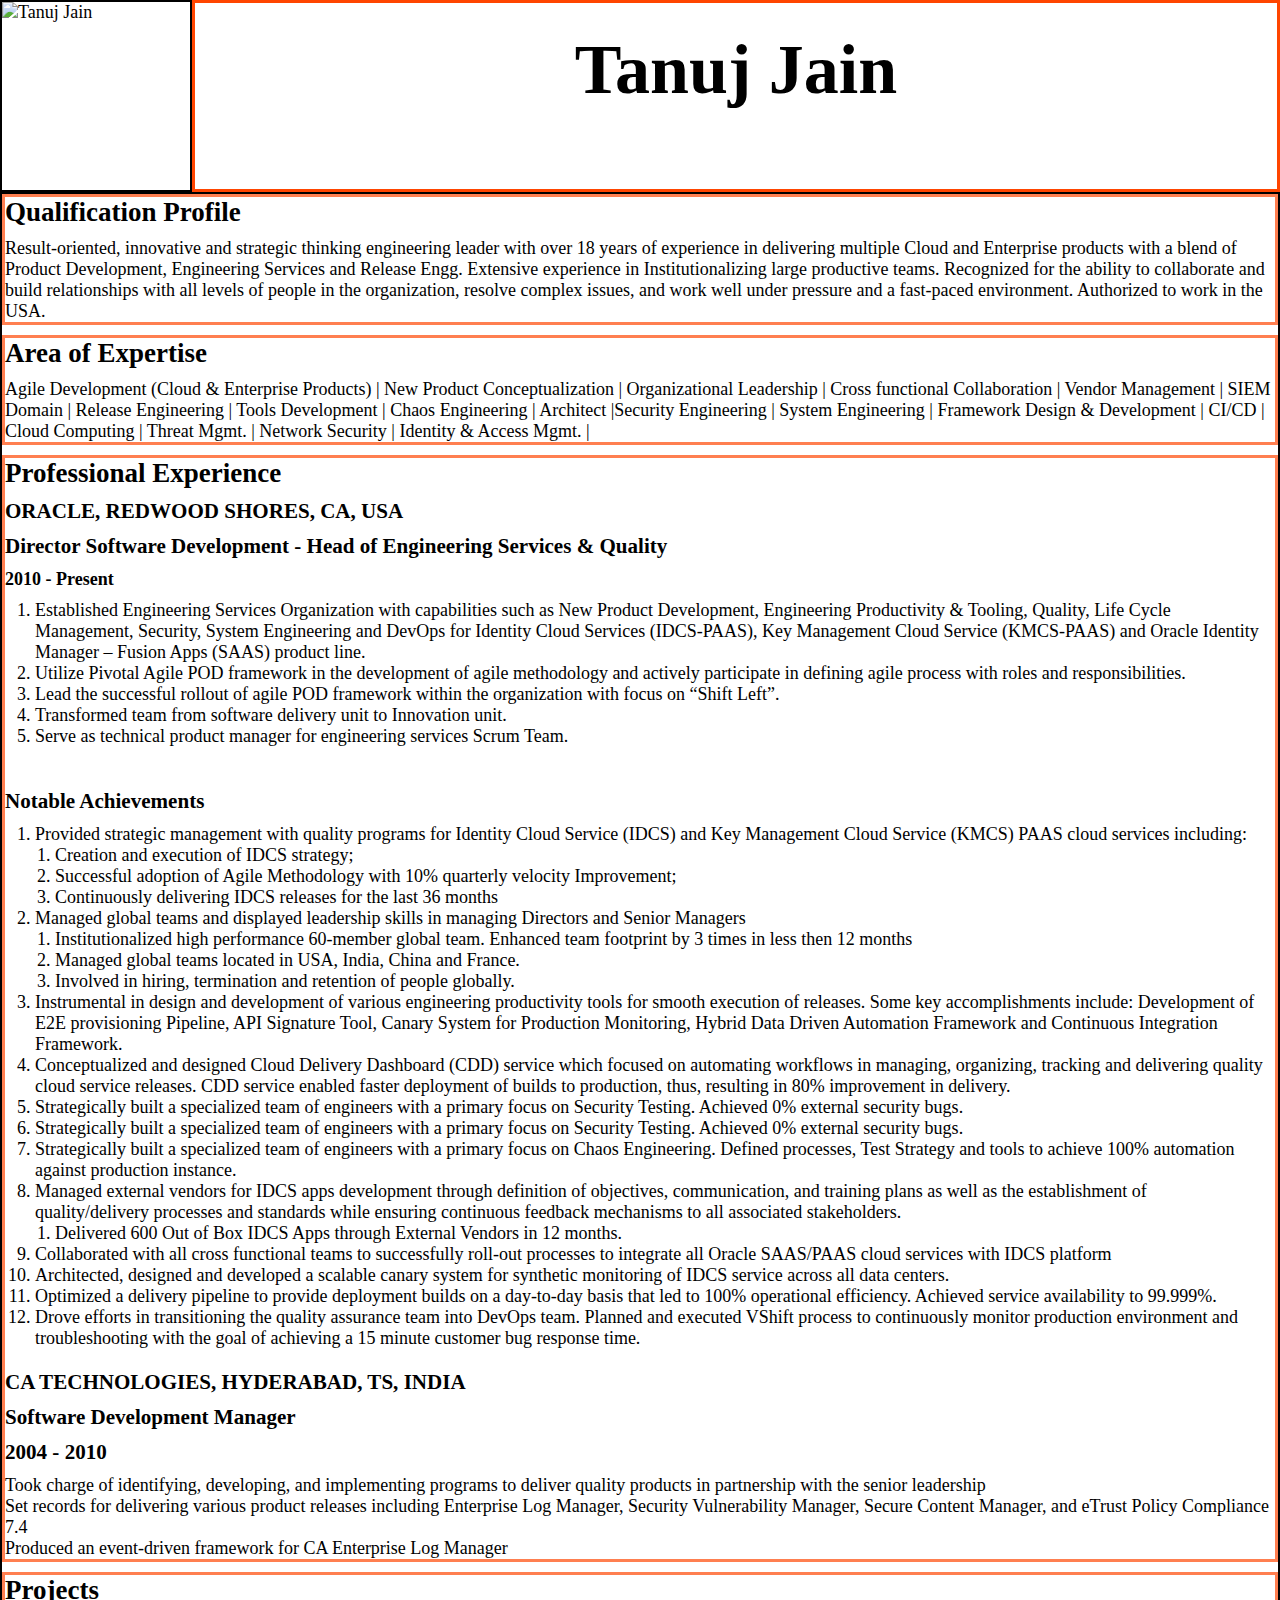
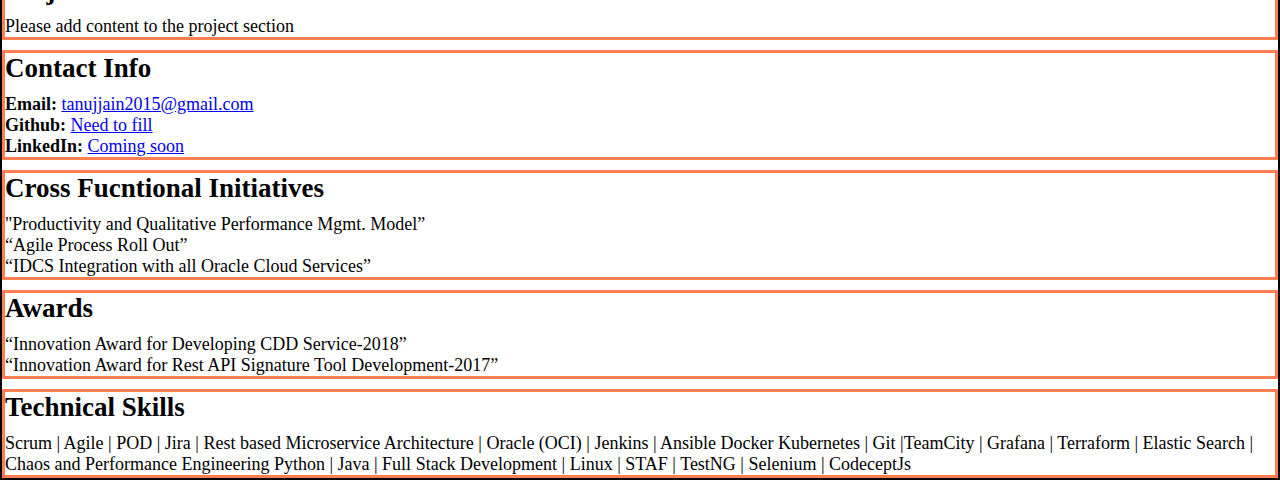
==== profile.html @ 17bcd844 "profile page addition" ====
<!-- Author: Tanuj Jain-->
<!-- Version: 1.0-->
<!-- Last Modified: Mar-17-2020 -->
<!-- This is portfolio portal website-->


<!DOCTYPE html>
<html lang="en-us">
  <head>
    <meta charset="UTF-8" />
    <title>Tanuj Jain Profile</title>
    <link rel="stylesheet" type="text/css" href="./assets/css/profile.css" />
  </head>
  <body>
    <header>
            <img id="profile_image" src=""  alt="Tanuj Jain" />
            <h1>Tanuj Jain</h1>
    </header>

    <!-- Qualification Profile-->
    <section class="main-container">
      <section class="grid-container">

        <!--Qualification Profile Section-->
        <section id="qualification_profile"  class="parent_container common grid-list-item">
          <h2>Qualification Profile</h2>
          <p>
            Result-oriented, innovative and strategic thinking engineering leader with over 18 years of experience in delivering multiple Cloud and Enterprise products with a blend of Product Development, Engineering Services and Release Engg. Extensive experience in Institutionalizing large productive teams. Recognized for the ability to collaborate and build relationships with all levels of people in the organization, resolve complex issues, and work well under pressure and a fast-paced environment. Authorized to work in the USA.
          </p>

        </section>

        <!--Area of Expertise Section-->
        <section id="area_of_expertise"  class="expertise common grid-list-item">
          <h2>Area of Expertise</h2>
          <p>
            Agile Development (Cloud & Enterprise Products) | New Product Conceptualization | Organizational Leadership | Cross functional Collaboration | Vendor Management | SIEM Domain | Release Engineering | Tools Development | Chaos Engineering | Architect |Security Engineering | System Engineering | Framework Design & Development | CI/CD | Cloud Computing | Threat Mgmt. | Network Security | Identity & Access Mgmt. |
          </p>
        </section>

        <!--Professional Experience-->
        <section id="professional_experience" class="experience common grid-list-item">
          <h2>Professional Experience</h2>
          <!--Oracle Experience-->
          <h3>ORACLE, REDWOOD SHORES, CA, USA</h3>
          <h3>Director Software Development - Head of Engineering Services & Quality</h3>
          <div>
          <h4>2010 - Present</h3>
            <div class="list">
              <ol>
                <li>
                  <p>Established Engineering Services Organization with capabilities such as New Product Development, Engineering Productivity & Tooling, Quality, Life Cycle Management, Security, System Engineering and DevOps for Identity Cloud Services (IDCS-PAAS), Key Management Cloud Service (KMCS-PAAS) and Oracle Identity Manager – Fusion Apps (SAAS) product line.</p>
                </li>
                <li>
                  <p>Utilize Pivotal Agile POD framework in the development of agile methodology and actively participate in defining agile process with roles and responsibilities.</p>
                </li>
                <li>
                  <p>Lead the successful rollout of agile POD framework within the organization with focus on “Shift Left”.</p>
                </li>
                <li>
                  <p>Transformed team from software delivery unit to Innovation unit.</p>
                </li>
                <li>
                  <p>Serve as technical product manager for engineering services Scrum Team.</p>
                </li>
              </ol>
            </div>
            <br/>
            <br/>

            <h3>Notable Achievements</h3>
            <nav class="list">
              <ol>
                <li>
                  <p>Provided strategic management with quality programs for Identity Cloud Service (IDCS) and Key Management Cloud Service (KMCS) PAAS cloud services including:</p>
                    <div class="sublist">
                      <ol >
                        <li>
                          <p>Creation and execution of IDCS strategy;</p>
                        </li>
                        <li>
                          <p>Successful adoption of Agile Methodology with 10% quarterly velocity Improvement;</p>
                        </li>
                        <li>
                          <p>Continuously delivering IDCS releases for the last 36 months</p>
                        </li>
                      </ol>
                    </div>
                </li>
                <li>
                  <p>Managed global teams and displayed leadership skills in managing Directors and Senior Managers</p>
                  <div class="sublist">
                    <ol >
                      <li>
                        <p>Institutionalized high performance 60-member global team. Enhanced team footprint by 3 times in less then 12 months</p>
                      </li>
                      <li>
                        <p>Managed global teams located in USA, India, China and France.</p>
                      </li>
                      <li>
                        <p>Involved in hiring, termination and retention of people globally.</p>
                      </li>
                    </ol>
                </div>
                </li>
                <li>
                  <p>Instrumental in design and development of various engineering productivity tools for smooth execution of releases. Some key accomplishments include: Development of E2E provisioning Pipeline, API Signature Tool, Canary System for Production Monitoring, Hybrid Data Driven Automation Framework and Continuous Integration Framework.</p>
                </li>
                <li>
                  <p>Conceptualized and designed Cloud Delivery Dashboard (CDD) service which focused on automating workflows in managing, organizing, tracking and delivering quality cloud service releases. CDD service enabled faster deployment of builds to production, thus, resulting in 80% improvement in delivery.</p>
                </li>
                <li>
                  <p>Strategically built a specialized team of engineers with a primary focus on Security Testing. Achieved 0% external security bugs.</p>
                </li>
                <li>
                  Strategically built a specialized team of engineers with a primary focus on Security Testing. Achieved 0% external security bugs.
                </li>
                <li>
                  <p>Strategically built a specialized team of engineers with a primary focus on Chaos Engineering. Defined processes, Test Strategy and tools to achieve 100% automation against production instance.</p>
                </li>
                <li>
                  <p>Managed external vendors for IDCS apps development through definition of objectives, communication, and training plans as well as the establishment of quality/delivery processes and standards while ensuring continuous feedback mechanisms to all associated stakeholders.</p>
                  <div class="sublist">
                    <ol >
                      <li>
                        <p>Delivered 600 Out of Box IDCS Apps through External Vendors in 12 months.</p>
                      </li>
                    </ol>
                </div>
                </li>
                <li>
                  <p>Collaborated with all cross functional teams to successfully roll-out processes to integrate all Oracle SAAS/PAAS cloud services with IDCS platform</p>
                </li>
                <li>
                  <p>Architected, designed and developed a scalable canary system for synthetic monitoring of IDCS service across all data centers.</p>
                </li>
                <li>
                  <p>Optimized a delivery pipeline to provide deployment builds on a day-to-day basis that led to 100% operational efficiency. Achieved service availability to 99.999%.</p>
                </li>
                <li>
                  <p>Drove efforts in transitioning the quality assurance team into DevOps team. Planned and executed VShift process to continuously monitor production environment and troubleshooting with the goal of achieving a 15 minute customer bug response time.</p>
                </li>
              </ol>
            </nav>
          </div>
           <br/>

            <!--CA Experience-->
        <div>
            <h3>CA TECHNOLOGIES, HYDERABAD, TS, INDIA</h3>
            <h3>Software Development Manager</h3>
            <div>
              <h3>2004 - 2010 </h3>
              <ol>
                <li>
                  <p>Took charge of identifying, developing, and implementing programs to deliver quality products in partnership with the senior leadership</p>
                </li>
                <li>
                  <p>Set records for delivering various product releases including Enterprise Log Manager, Security Vulnerability Manager, Secure Content Manager, and eTrust Policy Compliance 7.4</p>
                </li>
                <li>
                  <p>Produced an event-driven framework for CA Enterprise Log Manager</p>
                </li>
              </ol>
          </div> 
        </div>
        </section>

        <!--Projects Section-->
        <section id="projects" class="projects common grid-list-item">
          <h2>Projects</h2>
          <div>
            <p>Please add content to the project section</p>
        </div>
        </section>

        <!--Contact Info Section-->
      <section id="contact-info" class="contact-info common grid-list-item">
        <h2>Contact Info</h2>
        <div>
          <p><strong>Email:</strong> <a href="#">tanujjain2015@gmail.com</a></p>
        </div>
        <div>
          <p><strong>Github:</strong> <a href="#">Need to fill</a></p>
        </div>
        <div>
          <p><strong>LinkedIn:</strong> <a href="#">Coming soon</a></p>
        </div>
      </section>

      <!--Initiatives Section-->
      <section id="initiatives" class="initiatives common grid-list-item">
        <h2>Cross Fucntional Initiatives</h2>
        <div>
          <p>"Productivity and Qualitative Performance Mgmt. Model”</p>
          <p>“Agile Process Roll Out”</p>
          <p>“IDCS Integration with all Oracle Cloud Services”</p>
        </div>
      </section>

       <!--Awards Section-->
       <section id="awards" class="awards common grid-list-item ">
        <h2>Awards</h2>
        <div>
          <p>“Innovation Award for Developing CDD Service-2018”</p>
          <p>“Innovation Award for Rest API Signature Tool Development-2017”</p>
        </div>
      </section>

      
      <!--Technical Skills Section-->
      <section id="technical_skills" class="technical_skills common grid-list-item">
        <h2>Technical Skills</h2> 
        <div>
          <p>Scrum | Agile | POD | Jira | Rest based Microservice Architecture | Oracle (OCI) | Jenkins | Ansible Docker Kubernetes | Git |TeamCity | Grafana | Terraform | Elastic Search | Chaos and Performance Engineering
            Python | Java | Full Stack Development | Linux | STAF | TestNG | Selenium | CodeceptJs
          </p>
        </div>

      </section>
      </section>
    </section>

    
    <section id="left-navigation" class="left-navigation" >
      
    </section>

  </body>
</html>
---- assets/css/profile.css ----
/*
Author: Tanuj Jain
Version: 1.0
Dated: Mar-17-2020
Last Modified: Mar-17-2020
*/

* {
  margin: 0;
  padding: 0;
  box-sizing: border-box;
}

body {
  font-family: Georgia, 'Times New Roman', Times, serif;
  font-size: 18px;
  width: 100vw;
  height: 100vw;

}

header {
  display: flex;
  flex-wrap: wrap;
  justify-content: space-between;
  width: 100%;
  height: 15%;
}

header h1 {
  color: black;
  font-size: large;
  font-style: normal;
  font-weight: bolder;
  font-size: 70px;
  text-align: center;
  border-style: solid;
  border-color: orangered;
  border-width: 3px;
  width: 85%;
  padding-top: 27px;
  padding-bottom: 27px;
  /*float: left;*/
}

header img {
  width: 15%;
  border-style: solid;
  border-width: 2px;
  border-color: black;
}


/*.left-navigation {
  width: 20%;
  height: 90%;
  background-color: coral;
  display: flex;
  justify-content: space-evenly;
  flex-wrap: wrap;
  border-style: solid;
  border-width: 2px;
  background-color: burlywood;
  color: black;
}


.left-common h2 {
  width: 100%;
  text-align: center;
}

.left-common p {
  text-align: center;
  font-size: 16px;
  color: black;
}
*/
  

.main-container {
  width: 100%;
  height: 90%;
  /*float: right;*/
}

.grid-container {
  display: grid;
  grid-template-columns: 1fr;
  grid-template-rows: repeat (8, 11fr);
  /*background-color: palegreen;*/
  border: black;
  border-style: solid;
  border-width: 2px;
  grid-gap: 10px;
}


.grid-list-item {
  grid-column: 1  ;
  border: coral;
  border-style: solid;
}

.list {
  padding-left: 30px;
  padding-right: 10px
}

.sublist {
  padding-left: 20px;
}

.grid-list-item h2 {
  padding-bottom: 10px;
}

.grid-list-item h3 {

  padding-bottom: 10px;
}

.grid-list-item h4 {
  padding-bottom: 10px;
}




/*
header 
h1 {
  padding: 20px 0;
  margin: 0;
  margin-bottom: 20px;
  font-size: 28px;
  color: #eee;
  text-align: center;
  background: #333;
}
h2 {
  font-size: 24px;
}
a {
  color: #d21034;
}
.container {
  width: 1024px;
  margin: 0 auto;
}
#main-bio,
#contact-info,
#bio-image {
  float: left;
}
#main-bio {
  width: 70%;
}
#contact-info {
  width: 30%;
}
#bio-image {
  width: 200px;
  height: 200px;
  margin-right: 20px;
}
*/
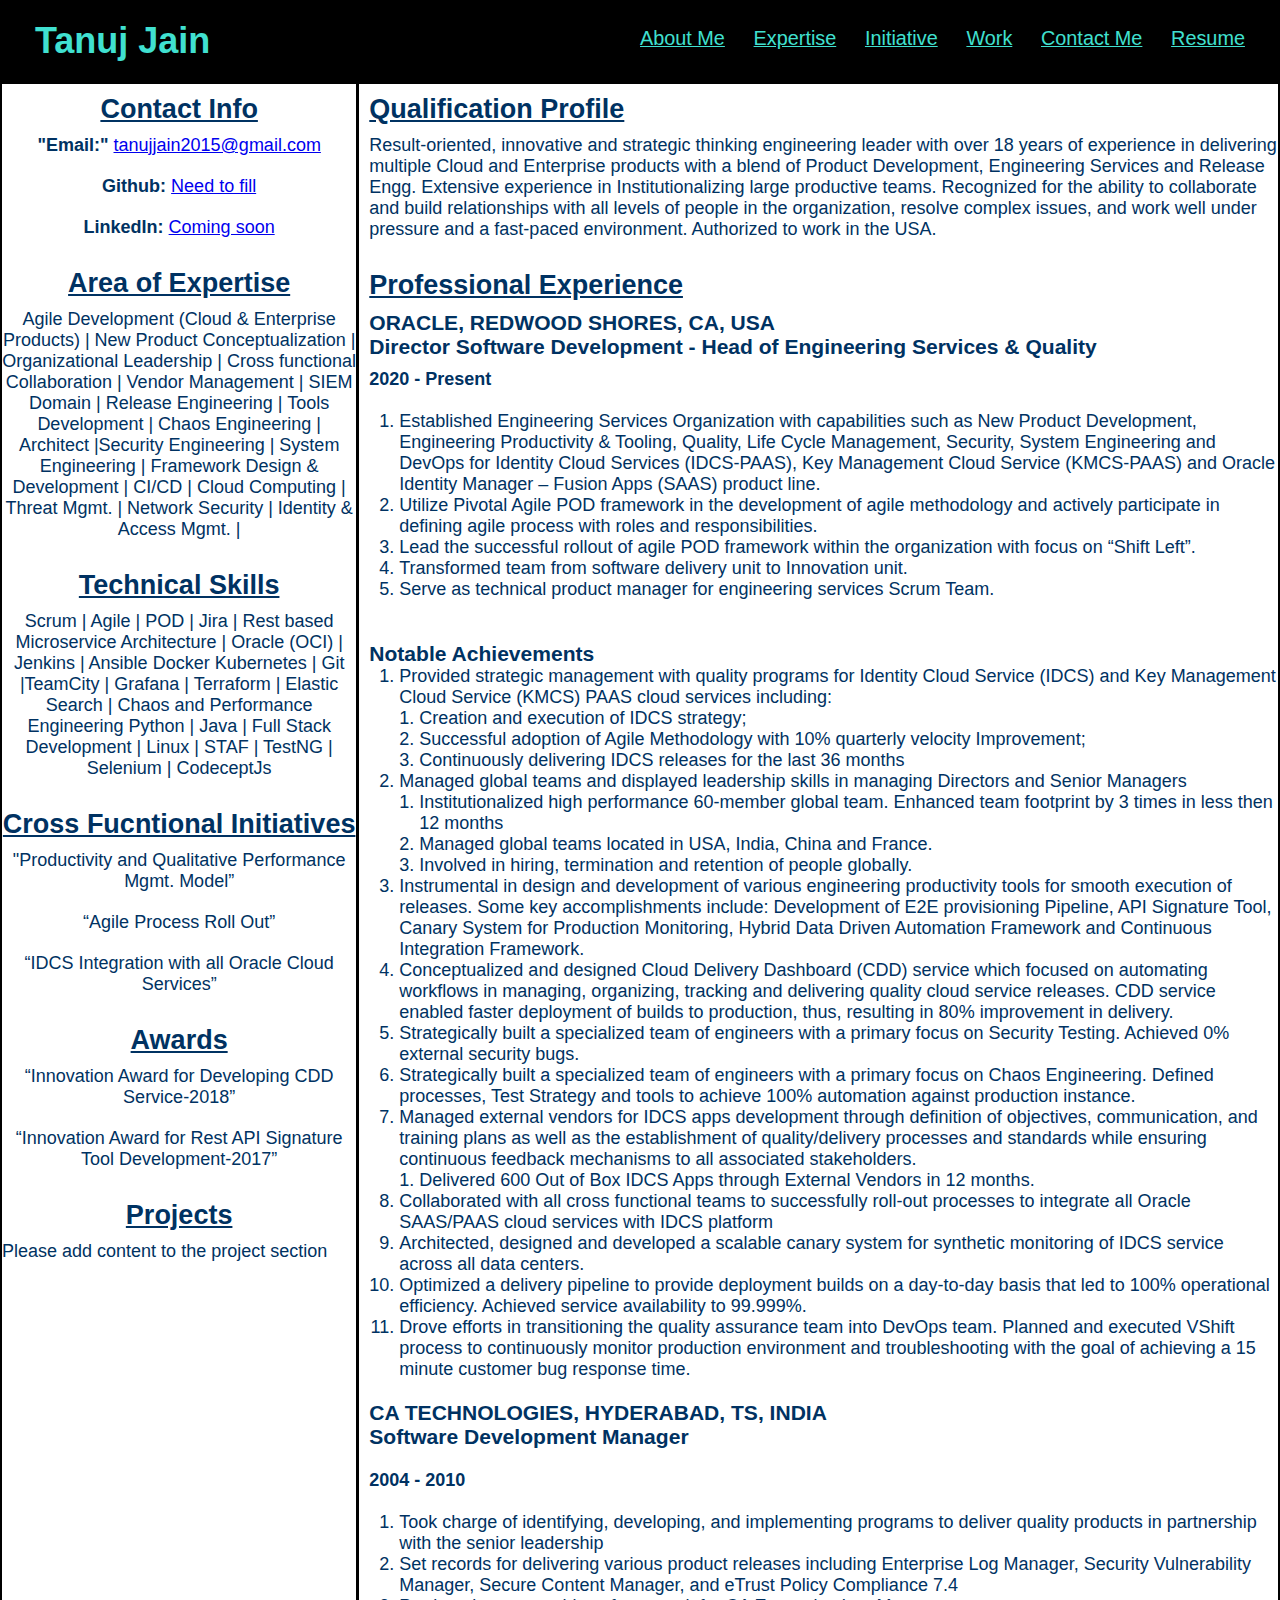
==== commit ff262912: "Latest Changes" ====
--- a/profile.html
+++ b/profile.html
@@ -13,8 +13,32 @@
   </head>
   <body>
     <header>
-            <img id="profile_image" src=""  alt="Tanuj Jain" />
+            <!--img id="profile_image" src=""  alt="" /-->
             <h1>Tanuj Jain</h1>
+            <nav> 
+              <!--Unordered Nav List-->
+              <ul>
+                <!--List item-->
+                <li>
+                    <a href="index.html#aboutme">About Me</a>
+                </li>
+                <li>
+                  <a href="index.html#expertise">Expertise</a>
+                </li>
+                <li>
+                  <a href="index.html#Initiative">Initiative</a>
+                </li>
+                <li>
+                    <a href="index.html#work">Work</a>
+                </li>
+                <li>
+                    <a href="index.html#contactme">Contact Me</a>
+                </li>
+                <li>
+                  <a href="profile.html">Resume</a>
+              </li>
+              </ul>
+           </nav>
     </header>
 
     <!-- Qualification Profile-->
@@ -22,7 +46,7 @@
       <section class="grid-container">
 
         <!--Qualification Profile Section-->
-        <section id="qualification_profile"  class="parent_container common grid-list-item">
+        <section id="qualification_profile"  class="qualification_profile common grid-list-item">
           <h2>Qualification Profile</h2>
           <p>
             Result-oriented, innovative and strategic thinking engineering leader with over 18 years of experience in delivering multiple Cloud and Enterprise products with a blend of Product Development, Engineering Services and Release Engg. Extensive experience in Institutionalizing large productive teams. Recognized for the ability to collaborate and build relationships with all levels of people in the organization, resolve complex issues, and work well under pressure and a fast-paced environment. Authorized to work in the USA.
@@ -30,41 +54,39 @@
 
         </section>
 
-        <!--Area of Expertise Section-->
-        <section id="area_of_expertise"  class="expertise common grid-list-item">
-          <h2>Area of Expertise</h2>
-          <p>
-            Agile Development (Cloud & Enterprise Products) | New Product Conceptualization | Organizational Leadership | Cross functional Collaboration | Vendor Management | SIEM Domain | Release Engineering | Tools Development | Chaos Engineering | Architect |Security Engineering | System Engineering | Framework Design & Development | CI/CD | Cloud Computing | Threat Mgmt. | Network Security | Identity & Access Mgmt. |
-          </p>
-        </section>
+        
 
         <!--Professional Experience-->
         <section id="professional_experience" class="experience common grid-list-item">
           <h2>Professional Experience</h2>
+          <div class="oracle-experience common">
           <!--Oracle Experience-->
           <h3>ORACLE, REDWOOD SHORES, CA, USA</h3>
-          <h3>Director Software Development - Head of Engineering Services & Quality</h3>
-          <div>
-          <h4>2010 - Present</h3>
-            <div class="list">
-              <ol>
-                <li>
-                  <p>Established Engineering Services Organization with capabilities such as New Product Development, Engineering Productivity & Tooling, Quality, Life Cycle Management, Security, System Engineering and DevOps for Identity Cloud Services (IDCS-PAAS), Key Management Cloud Service (KMCS-PAAS) and Oracle Identity Manager – Fusion Apps (SAAS) product line.</p>
-                </li>
-                <li>
-                  <p>Utilize Pivotal Agile POD framework in the development of agile methodology and actively participate in defining agile process with roles and responsibilities.</p>
-                </li>
-                <li>
-                  <p>Lead the successful rollout of agile POD framework within the organization with focus on “Shift Left”.</p>
-                </li>
-                <li>
-                  <p>Transformed team from software delivery unit to Innovation unit.</p>
-                </li>
-                <li>
-                  <p>Serve as technical product manager for engineering services Scrum Team.</p>
-                </li>
-              </ol>
-            </div>
+          <div class="experience-header">
+            <h3>Director Software Development - Head of Engineering Services & Quality</h3>
+          </div>
+          <h4>2020 - Present</h3>
+            <br/>
+            <div>
+              <div class="list">
+                <ol>
+                  <li>
+                    <p>Established Engineering Services Organization with capabilities such as New Product Development, Engineering Productivity & Tooling, Quality, Life Cycle Management, Security, System Engineering and DevOps for Identity Cloud Services (IDCS-PAAS), Key Management Cloud Service (KMCS-PAAS) and Oracle Identity Manager – Fusion Apps (SAAS) product line.</p>
+                  </li>
+                  <li>
+                    <p>Utilize Pivotal Agile POD framework in the development of agile methodology and actively participate in defining agile process with roles and responsibilities.</p>
+                  </li>
+                  <li>
+                    <p>Lead the successful rollout of agile POD framework within the organization with focus on “Shift Left”.</p>
+                  </li>
+                  <li>
+                    <p>Transformed team from software delivery unit to Innovation unit.</p>
+                  </li>
+                  <li>
+                    <p>Serve as technical product manager for engineering services Scrum Team.</p>
+                  </li>
+                </ol>
+              </div>
             <br/>
             <br/>
 
@@ -113,9 +135,6 @@
                   <p>Strategically built a specialized team of engineers with a primary focus on Security Testing. Achieved 0% external security bugs.</p>
                 </li>
                 <li>
-                  Strategically built a specialized team of engineers with a primary focus on Security Testing. Achieved 0% external security bugs.
-                </li>
-                <li>
                   <p>Strategically built a specialized team of engineers with a primary focus on Chaos Engineering. Defined processes, Test Strategy and tools to achieve 100% automation against production instance.</p>
                 </li>
                 <li>
@@ -143,6 +162,7 @@
               </ol>
             </nav>
           </div>
+        </div>
            <br/>
 
             <!--CA Experience-->
@@ -150,8 +170,10 @@
             <h3>CA TECHNOLOGIES, HYDERABAD, TS, INDIA</h3>
             <h3>Software Development Manager</h3>
             <div>
-              <h3>2004 - 2010 </h3>
-              <ol>
+              <br/>
+              <h4>2004 - 2010 </h4>
+              <br/>
+              <ol class="list">
                 <li>
                   <p>Took charge of identifying, developing, and implementing programs to deliver quality products in partnership with the senior leadership</p>
                 </li>
@@ -166,19 +188,12 @@
         </div>
         </section>
 
-        <!--Projects Section-->
-        <section id="projects" class="projects common grid-list-item">
-          <h2>Projects</h2>
-          <div>
-            <p>Please add content to the project section</p>
-        </div>
-        </section>
-
+      <section id="sidebar" class="sidebar common sidebar-grid-container">
         <!--Contact Info Section-->
-      <section id="contact-info" class="contact-info common grid-list-item">
+      <section id="contact-info" class="contact-info common sidebar-grid-list-item">
         <h2>Contact Info</h2>
         <div>
-          <p><strong>Email:</strong> <a href="#">tanujjain2015@gmail.com</a></p>
+          <p><strong>"Email:"</strong> <a href="#">tanujjain2015@gmail.com</a></p>
         </div>
         <div>
           <p><strong>Github:</strong> <a href="#">Need to fill</a></p>
@@ -188,8 +203,26 @@
         </div>
       </section>
 
+      <!--Area of Expertise Section-->
+      <section id="area_of_expertise"  class="expertise common">
+        <h2>Area of Expertise</h2>
+        <p>
+          Agile Development (Cloud & Enterprise Products) | New Product Conceptualization | Organizational Leadership | Cross functional Collaboration | Vendor Management | SIEM Domain | Release Engineering | Tools Development | Chaos Engineering | Architect |Security Engineering | System Engineering | Framework Design & Development | CI/CD | Cloud Computing | Threat Mgmt. | Network Security | Identity & Access Mgmt. |
+        </p>
+      </section>
+
+      <!--Technical Skills Section-->
+      <section id="technical_skills" class="technical_skills common">
+        <h2>Technical Skills</h2> 
+        <div>
+          <p>Scrum | Agile | POD | Jira | Rest based Microservice Architecture | Oracle (OCI) | Jenkins | Ansible Docker Kubernetes | Git |TeamCity | Grafana | Terraform | Elastic Search | Chaos and Performance Engineering
+            Python | Java | Full Stack Development | Linux | STAF | TestNG | Selenium | CodeceptJs
+          </p>
+        </div>
+      </section>
+
       <!--Initiatives Section-->
-      <section id="initiatives" class="initiatives common grid-list-item">
+      <section id="initiatives" class="initiatives common">
         <h2>Cross Fucntional Initiatives</h2>
         <div>
           <p>"Productivity and Qualitative Performance Mgmt. Model”</p>
@@ -199,7 +232,7 @@
       </section>
 
        <!--Awards Section-->
-       <section id="awards" class="awards common grid-list-item ">
+       <section id="awards" class="awards common">
         <h2>Awards</h2>
         <div>
           <p>“Innovation Award for Developing CDD Service-2018”</p>
@@ -207,24 +240,17 @@
         </div>
       </section>
 
-      
-      <!--Technical Skills Section-->
-      <section id="technical_skills" class="technical_skills common grid-list-item">
-        <h2>Technical Skills</h2> 
-        <div>
-          <p>Scrum | Agile | POD | Jira | Rest based Microservice Architecture | Oracle (OCI) | Jenkins | Ansible Docker Kubernetes | Git |TeamCity | Grafana | Terraform | Elastic Search | Chaos and Performance Engineering
-            Python | Java | Full Stack Development | Linux | STAF | TestNG | Selenium | CodeceptJs
-          </p>
-        </div>
-
-      </section>
+       <!--Projects Section-->
+       <section id="projects" class="projects common">
+        <h2>Projects</h2>
+        <div>
+          <p>Please add content to the project section</p>
+      </div>
       </section>
     </section>
-
-    
-    <section id="left-navigation" class="left-navigation" >
-      
+      </section>
     </section>
+
 
   </body>
 </html>--- a/assets/css/profile.css
+++ b/assets/css/profile.css
@@ -5,6 +5,10 @@
 Last Modified: Mar-17-2020
 */
 
+:root {
+  --light-brown: #b5651d;
+}
+
 * {
   margin: 0;
   padding: 0;
@@ -12,71 +16,124 @@
 }
 
 body {
-  font-family: Georgia, 'Times New Roman', Times, serif;
+  font-family: Arial, Helvetica, sans-serif;
   font-size: 18px;
   width: 100vw;
   height: 100vw;
-
-}
+  color: #003262 ;
+}
+
+h2 {
+  margin-top: 10px;
+  padding-bottom: 10px;
+}
+
+/*header {
+  display: flex;
+  flex-wrap: wrap;
+  justify-content: space-between;
+  width: 100%;
+  height: 10%;
+  background-color: #ececec;
+}*/
 
 header {
-  display: flex;
-  flex-wrap: wrap;
-  justify-content: space-between;
-  width: 100%;
-  height: 15%;
+  padding-top: 20px;
+  padding-bottom: 20px;
+  padding-left: 35px;
+  padding-right: 35px;
+  background-color: black;
+  display: flex;
+  flex-wrap: wrap;
+  justify-content: space-between;
+  width:100%
 }
 
 header h1 {
-  color: black;
+  font-size: 36px;
+  font-weight: bold;
+  color: turquoise;
+  margin: 0;
+  text-decoration: none;
+  text-align: center;
+  display: inline;
+  align-content: center;
+}
+
+
+/*
+header h1 {
+  color:#003262;
   font-size: large;
   font-style: normal;
   font-weight: bolder;
   font-size: 70px;
   text-align: center;
-  border-style: solid;
-  border-color: orangered;
-  border-width: 3px;
+  border-bottom-style: solid;
+  border-bottom-width: 2px;
+  border-bottom-color: black;
   width: 85%;
   padding-top: 27px;
   padding-bottom: 27px;
   /*float: left;*/
-}
-
+/*}*/
+
+/*
 header img {
   width: 15%;
-  border-style: solid;
-  border-width: 2px;
-  border-color: black;
-}
-
-
-/*.left-navigation {
-  width: 20%;
-  height: 90%;
-  background-color: coral;
-  display: flex;
-  justify-content: space-evenly;
-  flex-wrap: wrap;
-  border-style: solid;
-  border-width: 2px;
-  background-color: burlywood;
-  color: black;
-}
-
-
-.left-common h2 {
-  width: 100%;
-  text-align: center;
-}
-
-.left-common p {
-  text-align: center;
-  font-size: 16px;
-  color: black;
-}
-*/
-  
+  border-bottom-style: solid;
+  border-bottom-width: 2px;
+  border-bottom-color: black;
+}*/
+
+header a {
+  text-decoration: none;
+  color: turquoise;
+
+}
+
+header nav {
+  /*float: right;*/
+  margin: 7px 0;
+  width: 50%;
+}
+
+header nav ul {
+  /*display: inline;*/
+  display: flex;
+  flex-wrap: wrap;
+  justify-content: space-between;
+  align-items: center;
+}
+
+header nav ul li{
+  list-style-type: none;
+}
+
+/*
+header nav ul li {
+  display: flex;
+  flex-wrap: wrap;
+  justify-content: space-between;
+  align-items: center;
+}*/
+
+header nav ul li a {
+  /*margin: 0 30px;*/
+  padding: 10x 15px;
+  font-weight: lighter;
+  font-size: 1.55vw;
+  text-decoration: underline;
+}
+
+header nav ul li a:hover {
+background: black;
+color: #024e76;
+border-radius: 15px;
+font-size: 2vw;
+text-shadow: none;
+}
+
 
 .main-container {
   width: 100%;
@@ -86,8 +143,8 @@
 
 .grid-container {
   display: grid;
-  grid-template-columns: 1fr;
-  grid-template-rows: repeat (8, 11fr);
+  grid-template-columns: repeat (6, 2fr);
+  grid-template-rows: repeat (6, 2fr);
   /*background-color: palegreen;*/
   border: black;
   border-style: solid;
@@ -95,73 +152,118 @@
   grid-gap: 10px;
 }
 
-
-.grid-list-item {
-  grid-column: 1  ;
+.grid-container h2 {
+  text-decoration: underline;
+}
+
+.sidebar {
+  margin: 0;
+  grid-column: 1/2;
+  grid-row: 1/7;
+  grid-template-columns: repeat(1, 2fr);
+  grid-template-rows: repeat(6, 1fr);
+  grid-gap: 10px;
+  border-right-style: solid;
+  border-right-width: 3px;
+  border-right-color: black;
+
+}
+
+.sidebar h2 {
+  font-weight: 40px;
+  text-align: center;
+ /* text-decoration: underline;*/
+}
+
+
+.qualification_profile {
+  grid-column: 2/7;
+  grid-row: 1/2;
+}
+
+
+.experience {
+  grid-column: 2/7;
+  grid-row: 3/7;
+}
+
+
+.contact-info {
+  margin: 0;
+  grid-column: 1/2;
+  grid-row: 1/2;
+
+}
+
+.contact-info p {
+  text-align: center;
+  padding-bottom: 20px;
+}
+
+.expertise {
+  grid-column: 1/2;
+  grid-row: 2/3;
+}
+
+.expertise p {
+  text-align: center;
+  padding-bottom: 20px;
+}
+
+.initiatives {
+  grid-column: 1/2;
+  grid-row: 3/4;
+}
+
+.initiatives p {
+    text-align: center;
+    padding-bottom: 20px;
+}
+
+.technical_skills {
+  grid-column: 1/2;
+  grid-row: 4/5;
+}
+
+.technical_skills p {
+  text-align: center;
+  padding-bottom: 20px;
+}
+
+.awards {
+  grid-column: 1/2;
+  grid-row: 5/6;
+}
+
+.awards p {
+  text-align: center;
+  padding-bottom: 20px;
+}
+
+.projects {
+  grid-column: 1/2;
+  grid-row: 6/7;
   border: coral;
-  border-style: solid;
+}
+
+.experience-header {
+  padding-bottom: 10px;
+  display: flex;
+  flex-wrap: wrap;
+}
+
+.experience-header h4 {
+  float: right;
+  padding-bottom: 10px;
 }
 
 .list {
   padding-left: 30px;
-  padding-right: 10px
-}
-
-.sublist {
+}
+
+.sublist{
   padding-left: 20px;
 }
 
-.grid-list-item h2 {
-  padding-bottom: 10px;
-}
-
-.grid-list-item h3 {
-
-  padding-bottom: 10px;
-}
-
-.grid-list-item h4 {
-  padding-bottom: 10px;
-}
-
-
-
-
-/*
-header 
-h1 {
-  padding: 20px 0;
-  margin: 0;
-  margin-bottom: 20px;
-  font-size: 28px;
-  color: #eee;
-  text-align: center;
-  background: #333;
-}
-h2 {
-  font-size: 24px;
-}
-a {
-  color: #d21034;
-}
-.container {
-  width: 1024px;
-  margin: 0 auto;
-}
-#main-bio,
-#contact-info,
-#bio-image {
-  float: left;
-}
-#main-bio {
-  width: 70%;
-}
-#contact-info {
-  width: 30%;
-}
-#bio-image {
-  width: 200px;
-  height: 200px;
-  margin-right: 20px;
-}
-*/+
+
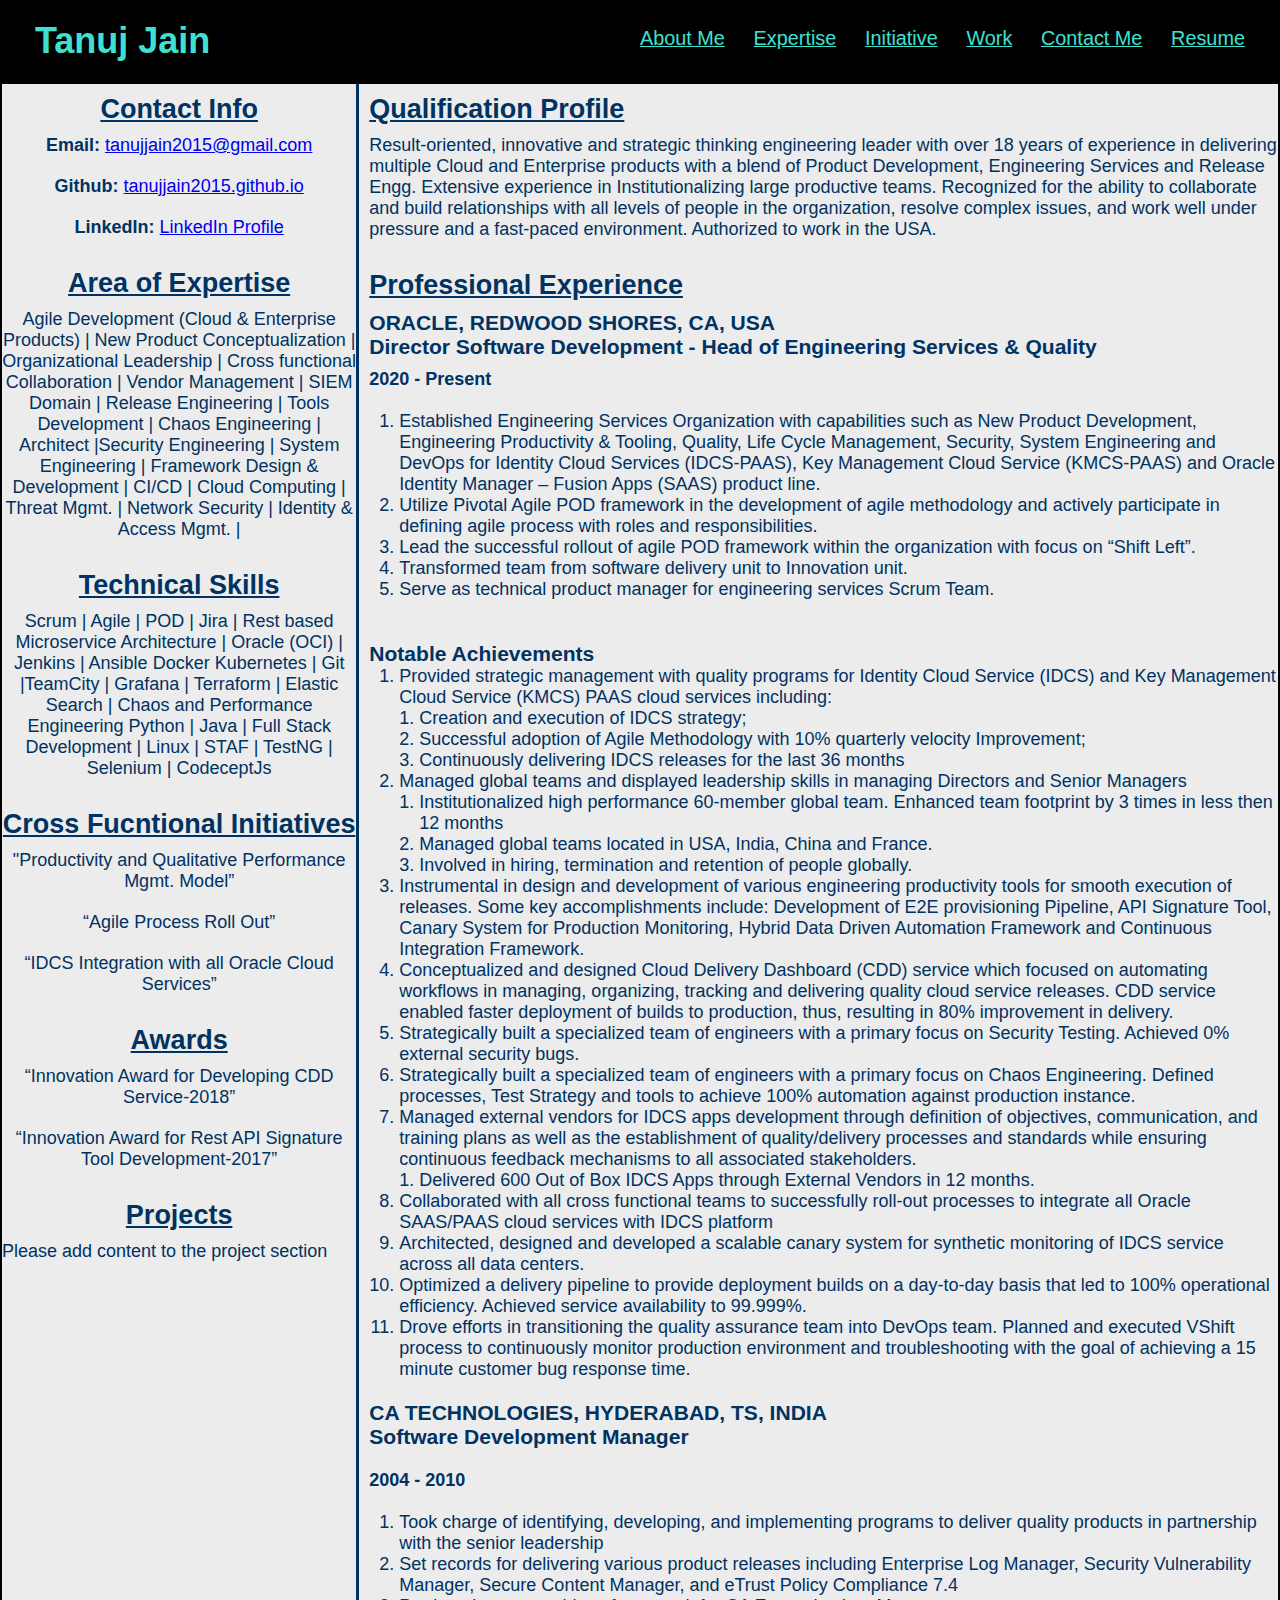
==== commit aa1a2eb6: "Final Version" ====
--- a/profile.html
+++ b/profile.html
@@ -13,7 +13,6 @@
   </head>
   <body>
     <header>
-            <!--img id="profile_image" src=""  alt="" /-->
             <h1>Tanuj Jain</h1>
             <nav> 
               <!--Unordered Nav List-->
@@ -193,13 +192,13 @@
       <section id="contact-info" class="contact-info common sidebar-grid-list-item">
         <h2>Contact Info</h2>
         <div>
-          <p><strong>"Email:"</strong> <a href="#">tanujjain2015@gmail.com</a></p>
-        </div>
-        <div>
-          <p><strong>Github:</strong> <a href="#">Need to fill</a></p>
-        </div>
-        <div>
-          <p><strong>LinkedIn:</strong> <a href="#">Coming soon</a></p>
+          <p><strong>Email:</strong> <a href="mailto://tanujjain2015@gmail.com">tanujjain2015@gmail.com</a></p>
+        </div>
+        <div>
+          <p><strong>Github:</strong> <a href="https://tanujjain2015.github.io/portfolio/">tanujjain2015.github.io</a></p>
+        </div>
+        <div>
+          <p><strong>LinkedIn:</strong> <a href="https://www.linkedin.com/in/jaintanuj/">LinkedIn Profile</a></p>
         </div>
       </section>
 
@@ -249,8 +248,6 @@
       </section>
     </section>
       </section>
-    </section>
-
-
+    </section>  
   </body>
 </html>--- a/assets/css/profile.css
+++ b/assets/css/profile.css
@@ -7,6 +7,11 @@
 
 :root {
   --light-brown: #b5651d;
+  --header-color: black;
+  --header-text-color: turquoise;
+  --blue-text: #003262;
+  --grid-border: black;
+  --background-color: #ececec;
 }
 
 * {
@@ -20,7 +25,8 @@
   font-size: 18px;
   width: 100vw;
   height: 100vw;
-  color: #003262 ;
+  color: var(--blue-text) ;
+  background-color: var(--background-color);
 }
 
 h2 {
@@ -28,31 +34,26 @@
   padding-bottom: 10px;
 }
 
-/*header {
-  display: flex;
-  flex-wrap: wrap;
-  justify-content: space-between;
-  width: 100%;
-  height: 10%;
-  background-color: #ececec;
-}*/
 
 header {
   padding-top: 20px;
   padding-bottom: 20px;
   padding-left: 35px;
   padding-right: 35px;
-  background-color: black;
+  background-color: var(--header-color);
   display: flex;
   flex-wrap: wrap;
   justify-content: space-between;
-  width:100%
+  width:100%;
+  position: sticky;
+  position: -webkit-sticky;
+  top:0;
 }
 
 header h1 {
   font-size: 36px;
   font-weight: bold;
-  color: turquoise;
+  color: var(--header-text-color);
   margin: 0;
   text-decoration: none;
   text-align: center;
@@ -61,34 +62,9 @@
 }
 
 
-/*
-header h1 {
-  color:#003262;
-  font-size: large;
-  font-style: normal;
-  font-weight: bolder;
-  font-size: 70px;
-  text-align: center;
-  border-bottom-style: solid;
-  border-bottom-width: 2px;
-  border-bottom-color: black;
-  width: 85%;
-  padding-top: 27px;
-  padding-bottom: 27px;
-  /*float: left;*/
-/*}*/
-
-/*
-header img {
-  width: 15%;
-  border-bottom-style: solid;
-  border-bottom-width: 2px;
-  border-bottom-color: black;
-}*/
-
 header a {
   text-decoration: none;
-  color: turquoise;
+  color: var(--header-text-color);
 
 }
 
@@ -127,8 +103,8 @@
 }
 
 header nav ul li a:hover {
-background: black;
-color: #024e76;
+background: var(--header-color);
+color: var(--blue-text);
 border-radius: 15px;
 font-size: 2vw;
 text-shadow: none;
@@ -146,7 +122,7 @@
   grid-template-columns: repeat (6, 2fr);
   grid-template-rows: repeat (6, 2fr);
   /*background-color: palegreen;*/
-  border: black;
+  border: var(--grid-border);
   border-style: solid;
   border-width: 2px;
   grid-gap: 10px;
@@ -165,7 +141,7 @@
   grid-gap: 10px;
   border-right-style: solid;
   border-right-width: 3px;
-  border-right-color: black;
+  border-right-color: var(--blue-text);
 
 }
 
